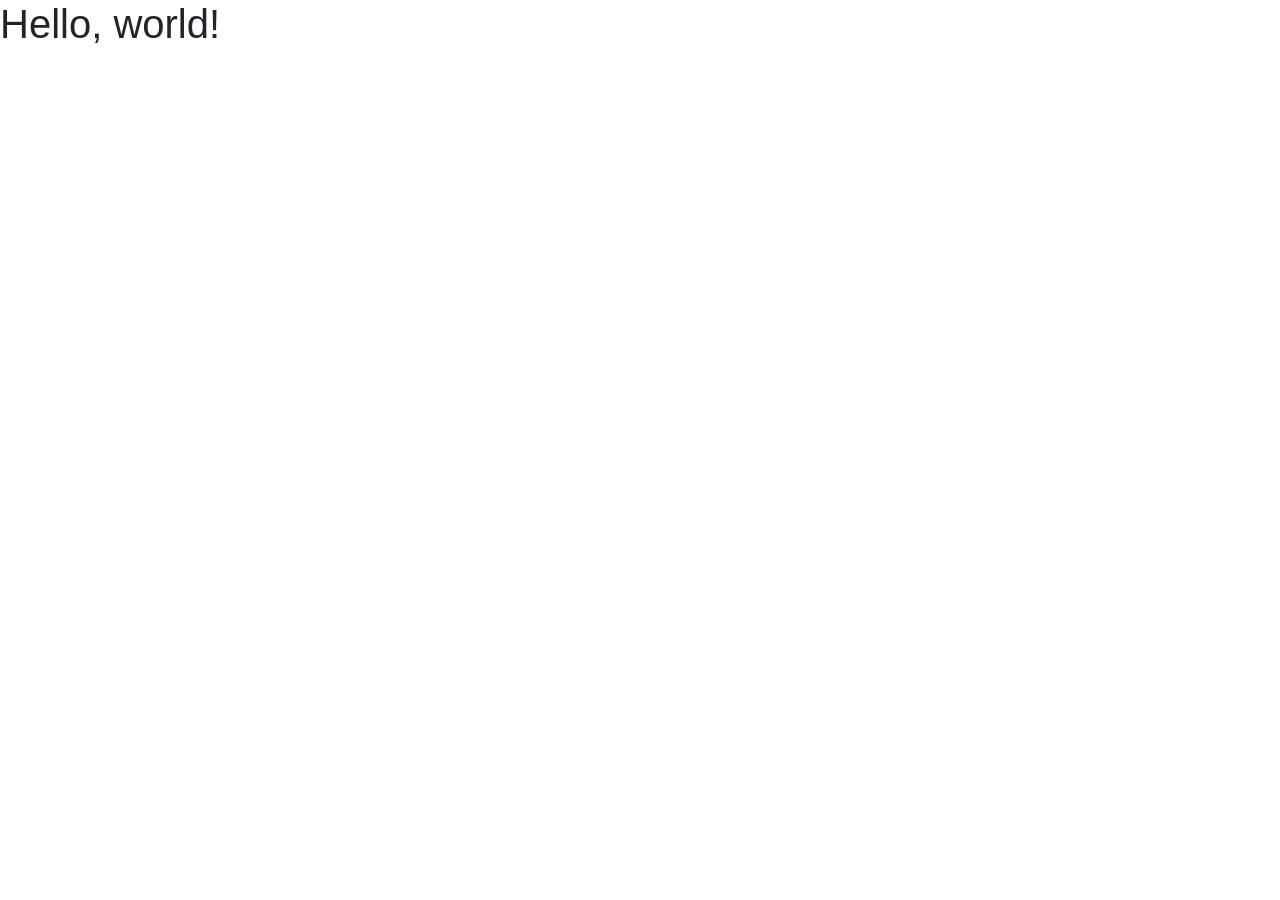
==== Week 01/Bootstrap/index.html @ c66749d3 "add bootstrap task" ====
<!DOCTYPE html>
<html lang="en">
  <head>
    <!-- Required meta tags -->
    <meta charset="utf-8" />
    <meta
      name="viewport"
      content="width=device-width, initial-scale=1, shrink-to-fit=no"
    />

    <!-- Bootstrap CSS -->
    <link
      rel="stylesheet"
      href="https://cdn.jsdelivr.net/npm/bootstrap@4.5.3/dist/css/bootstrap.min.css"
      integrity="sha384-TX8t27EcRE3e/ihU7zmQxVncDAy5uIKz4rEkgIXeMed4M0jlfIDPvg6uqKI2xXr2"
      crossorigin="anonymous"
    />

    <title>Hello, world!</title>
  </head>
  <body>
    <h1>Hello, world!</h1>

    <!-- Optional JavaScript; choose one of the two! -->

    <!-- Option 1: jQuery and Bootstrap Bundle (includes Popper) -->
    <script
      src="https://code.jquery.com/jquery-3.5.1.slim.min.js"
      integrity="sha384-DfXdz2htPH0lsSSs5nCTpuj/zy4C+OGpamoFVy38MVBnE+IbbVYUew+OrCXaRkfj"
      crossorigin="anonymous"
    ></script>
    <script
      src="https://cdn.jsdelivr.net/npm/bootstrap@4.5.3/dist/js/bootstrap.bundle.min.js"
      integrity="sha384-ho+j7jyWK8fNQe+A12Hb8AhRq26LrZ/JpcUGGOn+Y7RsweNrtN/tE3MoK7ZeZDyx"
      crossorigin="anonymous"
    ></script>

    <!-- Option 2: jQuery, Popper.js, and Bootstrap JS
    <script src="https://code.jquery.com/jquery-3.5.1.slim.min.js" integrity="sha384-DfXdz2htPH0lsSSs5nCTpuj/zy4C+OGpamoFVy38MVBnE+IbbVYUew+OrCXaRkfj" crossorigin="anonymous"></script>
    <script src="https://cdn.jsdelivr.net/npm/popper.js@1.16.1/dist/umd/popper.min.js" integrity="sha384-9/reFTGAW83EW2RDu2S0VKaIzap3H66lZH81PoYlFhbGU+6BZp6G7niu735Sk7lN" crossorigin="anonymous"></script>
    <script src="https://cdn.jsdelivr.net/npm/bootstrap@4.5.3/dist/js/bootstrap.min.js" integrity="sha384-w1Q4orYjBQndcko6MimVbzY0tgp4pWB4lZ7lr30WKz0vr/aWKhXdBNmNb5D92v7s" crossorigin="anonymous"></script>
    -->
  </body>
</html>
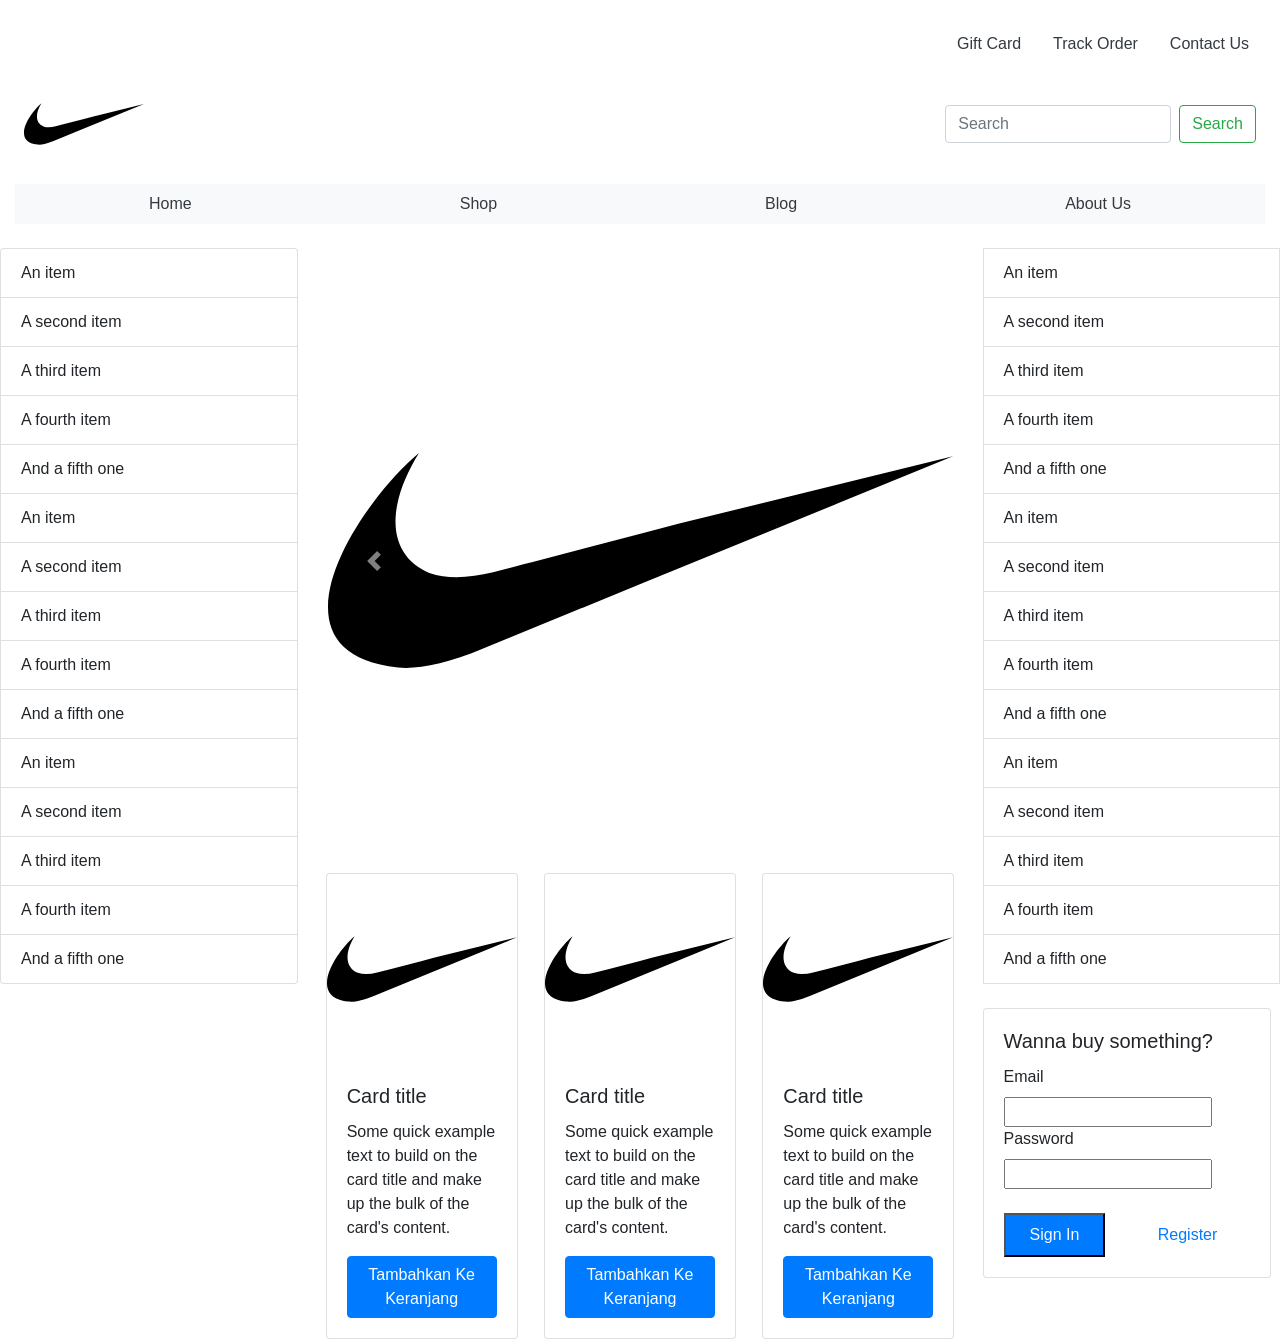
==== commit 06092c6d: "update layout" ====
--- a/Week 01/Bootstrap/index.html
+++ b/Week 01/Bootstrap/index.html
@@ -16,10 +16,190 @@
       crossorigin="anonymous"
     />
 
-    <title>Hello, world!</title>
+    <title>Nike world!</title>
   </head>
   <body>
-    <h1>Hello, world!</h1>
+    <div class="container-fluid">
+      <ul class="nav justify-content-end mt-4">
+        <li class="nav-item">
+          <a class="nav-link text-dark" href="#">Gift Card</a>
+        </li>
+        <li class="nav-item">
+          <a class="nav-link text-dark" href="#">Track Order</a>
+        </li>
+        <li class="nav-item">
+          <a class="nav-link text-dark" href="#">Contact Us</a>
+        </li>
+      </ul>
+      <div class="row justify-content-between px-4">
+        <img src="./public/img/nike.svg" alt="nike_logo" height="120" />
+        <div class="d-flex justify-content-end">
+          <form class="form-inline my-2 my-lg-0">
+            <input
+              class="form-control mr-sm-2"
+              type="search"
+              placeholder="Search"
+              aria-label="Search"
+            />
+            <button class="btn btn-outline-success my-2 my-sm-0" type="submit">
+              Search
+            </button>
+          </form>
+        </div>
+      </div>
+      <ul class="nav justify-content-around bg-light">
+        <li class="nav-item">
+          <a class="nav-link text-dark" href="#">Home</a>
+        </li>
+        <li class="nav-item">
+          <a class="nav-link text-dark" href="#">Shop</a>
+        </li>
+        <li class="nav-item">
+          <a class="nav-link text-dark" href="#">Blog</a>
+        </li>
+        <li class="nav-item">
+          <a class="nav-link text-dark" href="#">About Us</a>
+        </li>
+      </ul>
+    </div>
+
+    <div class="row mt-4">
+      <div class="col-3">
+        <ul class="list-group">
+          <li class="list-group-item">An item</li>
+          <li class="list-group-item">A second item</li>
+          <li class="list-group-item">A third item</li>
+          <li class="list-group-item">A fourth item</li>
+          <li class="list-group-item">And a fifth one</li>
+          <li class="list-group-item">An item</li>
+          <li class="list-group-item">A second item</li>
+          <li class="list-group-item">A third item</li>
+          <li class="list-group-item">A fourth item</li>
+          <li class="list-group-item">And a fifth one</li>
+          <li class="list-group-item">An item</li>
+          <li class="list-group-item">A second item</li>
+          <li class="list-group-item">A third item</li>
+          <li class="list-group-item">A fourth item</li>
+          <li class="list-group-item">And a fifth one</li>
+        </ul>
+      </div>
+      <div class="col-6">
+        <div
+          id="carouselExampleControls"
+          class="carousel slide"
+          data-ride="carousel"
+        >
+          <div class="carousel-inner">
+            <div class="carousel-item active">
+              <img
+                src="./public/img/nike.svg"
+                class="d-block w-100"
+                alt="jumbotron-image"
+              />
+            </div>
+            <div class="carousel-item">
+              <img
+                src="./public/img/nike.svg"
+                class="d-block w-100"
+                alt="jumbotron-image"
+              />
+            </div>
+            <div class="carousel-item">
+              <img
+                src="./public/img/nike.svg"
+                class="d-block w-100"
+                alt="jumbotron-image"
+              />
+            </div>
+          </div>
+          <a
+            class="carousel-control-prev"
+            href="#carouselExampleControls"
+            role="button"
+            data-slide="prev"
+          >
+            <span class="carousel-control-prev-icon" aria-hidden="true"></span>
+            <span class="sr-only">Previous</span>
+          </a>
+          <a
+            class="carousel-control-next"
+            href="#carouselExampleControls"
+            role="button"
+            data-slide="next"
+          >
+            <span class="carousel-control-next-icon" aria-hidden="true"></span>
+            <span class="sr-only">Next</span>
+          </a>
+        </div>
+        <div class="row justify-content-around">
+        <div class="card" style="width: 12rem">
+          <img src="./public/img/nike.svg" class="card-img-top" alt="..." />
+          <div class="card-body">
+            <h5 class="card-title">Card title</h5>
+            <p class="card-text">
+              Some quick example text to build on the card title and make up the
+              bulk of the card's content.
+            </p>
+            <a href="#" class="btn btn-primary">Tambahkan Ke Keranjang</a>
+          </div>
+        </div>
+        <div class="card" style="width: 12rem">
+          <img src="./public/img/nike.svg" class="card-img-top" alt="..." />
+          <div class="card-body">
+            <h5 class="card-title">Card title</h5>
+            <p class="card-text">
+              Some quick example text to build on the card title and make up the
+              bulk of the card's content.
+            </p>
+            <a href="#" class="btn btn-primary">Tambahkan Ke Keranjang</a>
+          </div>
+        </div>
+        <div class="card" style="width: 12rem">
+          <img src="./public/img/nike.svg" class="card-img-top" alt="..." />
+          <div class="card-body">
+            <h5 class="card-title">Card title</h5>
+            <p class="card-text">
+              Some quick example text to build on the card title and make up the
+              bulk of the card's content.
+            </p>
+            <a href="#" class="btn btn-primary">Tambahkan Ke Keranjang</a>
+          </div>
+        </div>
+      </div>
+      </div>
+        <div class="col-3">
+          <li class="list-group-item">An item</li>
+          <li class="list-group-item">A second item</li>
+          <li class="list-group-item">A third item</li>
+          <li class="list-group-item">A fourth item</li>
+          <li class="list-group-item">And a fifth one</li>
+          <li class="list-group-item">An item</li>
+          <li class="list-group-item">A second item</li>
+          <li class="list-group-item">A third item</li>
+          <li class="list-group-item">A fourth item</li>
+          <li class="list-group-item">And a fifth one</li>
+          <li class="list-group-item">An item</li>
+          <li class="list-group-item">A second item</li>
+          <li class="list-group-item">A third item</li>
+          <li class="list-group-item">A fourth item</li>
+          <li class="list-group-item">And a fifth one</li>
+
+          <div class="card mt-4" style="width: 18rem;">
+            <div class="card-body">
+              <h5 class="card-title">Wanna buy something?</h5>
+              <form action="">
+                <label>Email</label>
+                <input type="text">
+                <label>Password</label>
+                <input type="text">
+                <button class="mt-4 bg-primary px-4 text-light pt-2 pb-2" type="submit" href>Sign In</button>
+                <a class="ml-5" href="#">Register</a>
+              </form>
+            </div>
+          </div>
+        </div>
+      </div>
+    </div>
 
     <!-- Optional JavaScript; choose one of the two! -->
 
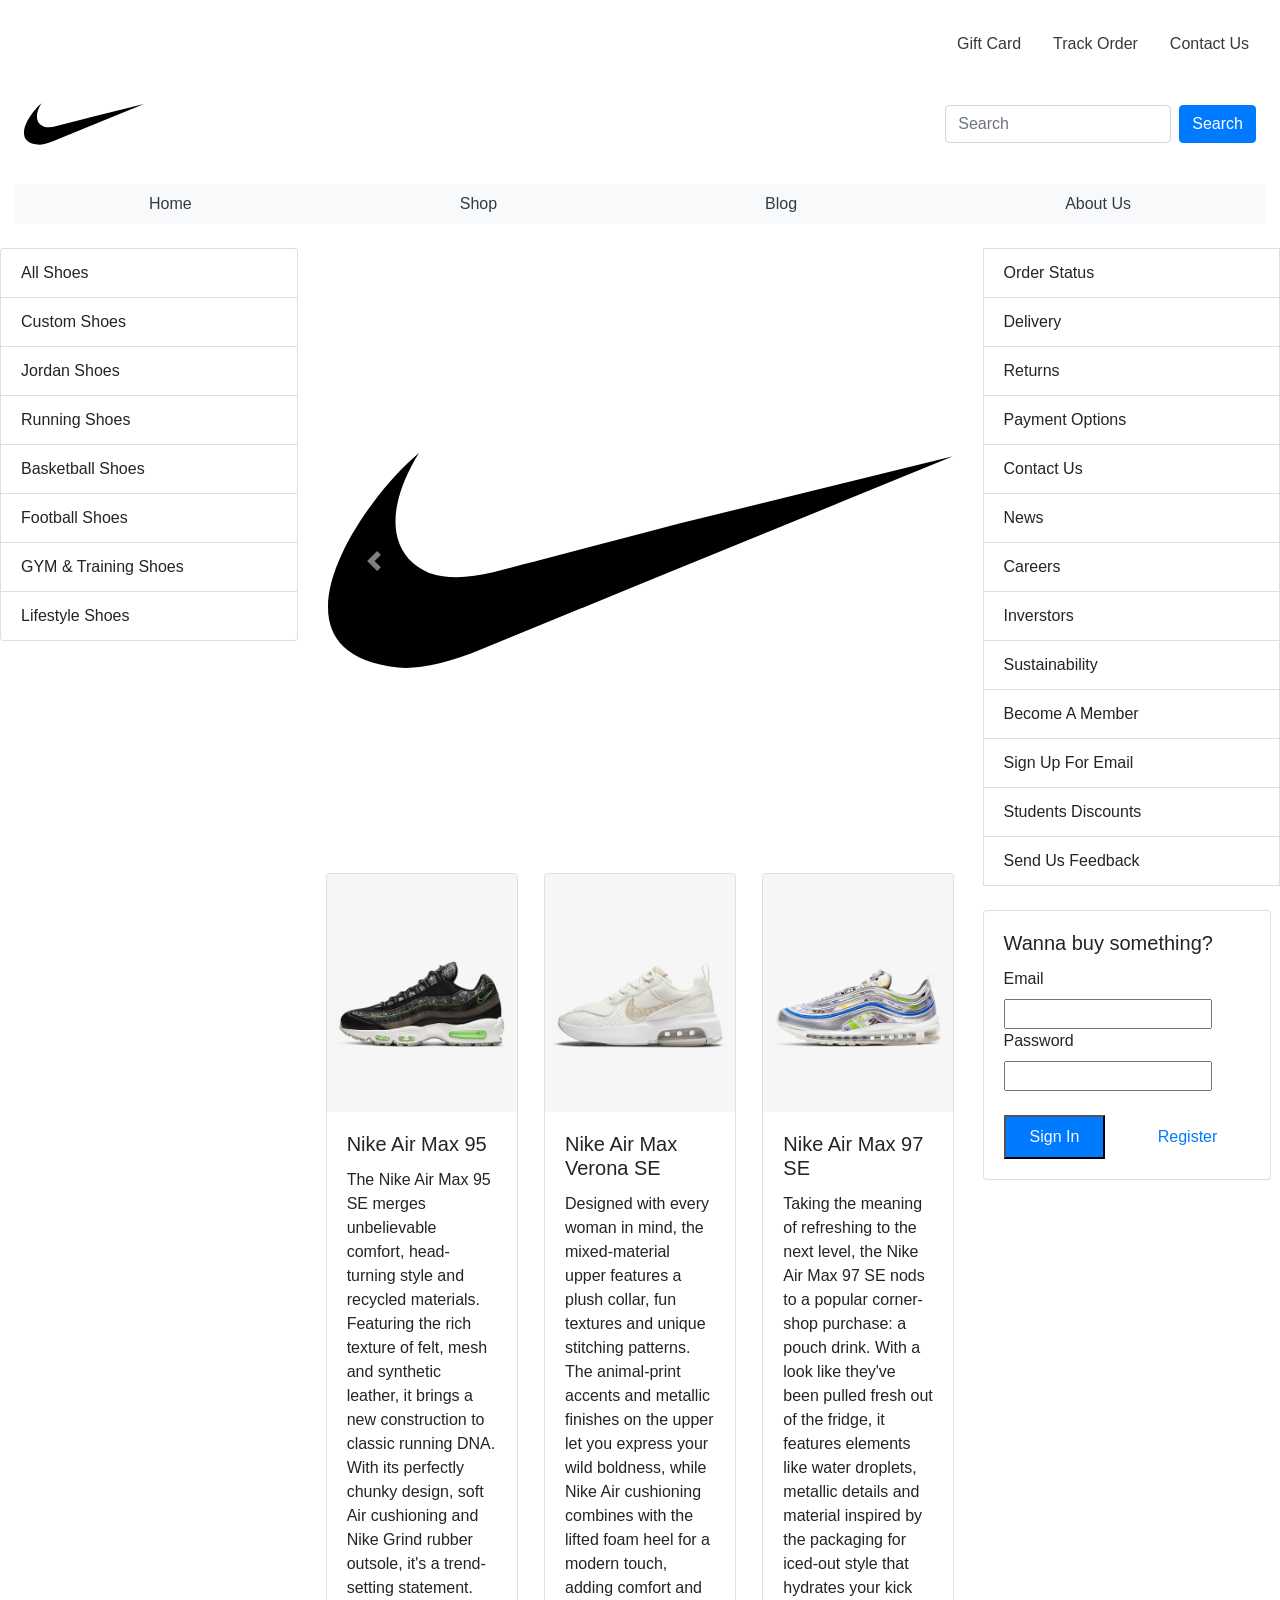
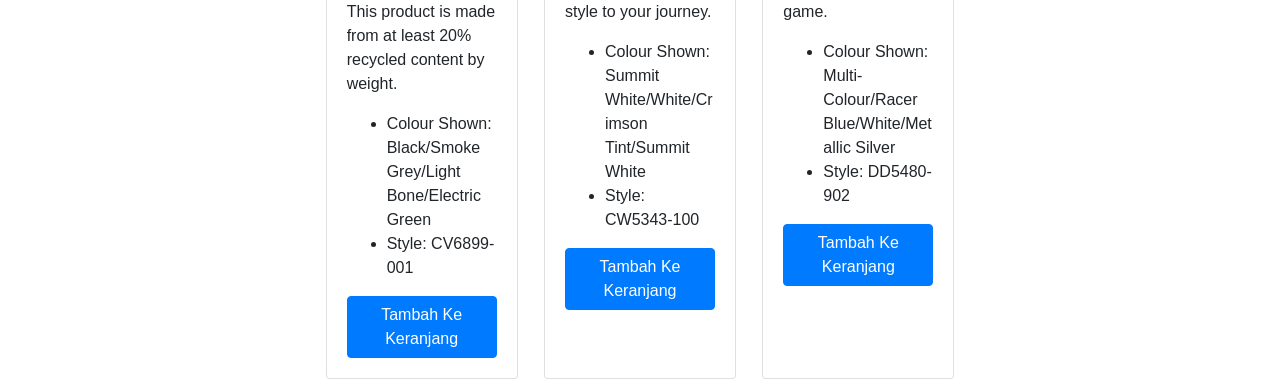
==== commit f85ac5eb: "finish" ====
--- a/Week 01/Bootstrap/index.html
+++ b/Week 01/Bootstrap/index.html
@@ -15,6 +15,9 @@
       integrity="sha384-TX8t27EcRE3e/ihU7zmQxVncDAy5uIKz4rEkgIXeMed4M0jlfIDPvg6uqKI2xXr2"
       crossorigin="anonymous"
     />
+
+    <!-- Font Awesome -->
+    <link rel="stylesheet" href="path/to/font-awesome/css/font-awesome.min.css">
 
     <title>Nike world!</title>
   </head>
@@ -41,8 +44,8 @@
               placeholder="Search"
               aria-label="Search"
             />
-            <button class="btn btn-outline-success my-2 my-sm-0" type="submit">
-              Search
+            <button class="btn btn-primary my-2 my-sm-0" type="submit">Search
+              <!-- <i class="fa fa-search" aria-hidden="true"></i> -->
             </button>
           </form>
         </div>
@@ -66,21 +69,14 @@
     <div class="row mt-4">
       <div class="col-3">
         <ul class="list-group">
-          <li class="list-group-item">An item</li>
-          <li class="list-group-item">A second item</li>
-          <li class="list-group-item">A third item</li>
-          <li class="list-group-item">A fourth item</li>
-          <li class="list-group-item">And a fifth one</li>
-          <li class="list-group-item">An item</li>
-          <li class="list-group-item">A second item</li>
-          <li class="list-group-item">A third item</li>
-          <li class="list-group-item">A fourth item</li>
-          <li class="list-group-item">And a fifth one</li>
-          <li class="list-group-item">An item</li>
-          <li class="list-group-item">A second item</li>
-          <li class="list-group-item">A third item</li>
-          <li class="list-group-item">A fourth item</li>
-          <li class="list-group-item">And a fifth one</li>
+          <li class="list-group-item">All Shoes</li>
+          <li class="list-group-item">Custom Shoes</li>
+          <li class="list-group-item">Jordan Shoes</li>
+          <li class="list-group-item">Running Shoes</li>
+          <li class="list-group-item">Basketball Shoes</li>
+          <li class="list-group-item">Football Shoes</li>
+          <li class="list-group-item">GYM & Training Shoes</li>
+          <li class="list-group-item">Lifestyle Shoes</li>
         </ul>
       </div>
       <div class="col-6">
@@ -133,56 +129,80 @@
         </div>
         <div class="row justify-content-around">
         <div class="card" style="width: 12rem">
-          <img src="./public/img/nike.svg" class="card-img-top" alt="..." />
+          <img src="./public/img/aa5e9c67-72fd-457c-95bf-1cf1323d15c6.png" class="card-img-top" alt="nike-shoes-image" />
           <div class="card-body">
-            <h5 class="card-title">Card title</h5>
+            <h5 class="card-title">Nike Air Max 95</h5>
             <p class="card-text">
-              Some quick example text to build on the card title and make up the
-              bulk of the card's content.
+              The Nike Air Max 95 SE merges unbelievable comfort, head-turning style and 
+              recycled materials. Featuring the rich texture of felt, mesh and synthetic 
+              leather, it brings a new construction to classic running DNA. With its perfectly 
+              chunky design, soft Air cushioning and Nike Grind rubber outsole, 
+              it's a trend-setting statement. This product is made from at least 20% 
+              recycled content by weight.
+              <ul>
+                <li>Colour Shown: Black/Smoke Grey/Light Bone/Electric Green</li>
+                <li>Style: CV6899-001</li>
+              </ul>
             </p>
-            <a href="#" class="btn btn-primary">Tambahkan Ke Keranjang</a>
+            <a href="#" class="btn btn-primary">Tambah Ke Keranjang</a>
           </div>
         </div>
         <div class="card" style="width: 12rem">
-          <img src="./public/img/nike.svg" class="card-img-top" alt="..." />
+          <img src="./public/img/265425e1-0c22-453a-9c90-c455b8f4945a.png" class="card-img-top" alt="nike-shoes-image" />
           <div class="card-body">
-            <h5 class="card-title">Card title</h5>
+            <h5 class="card-title">Nike Air Max Verona SE</h5>
             <p class="card-text">
-              Some quick example text to build on the card title and make up the
-              bulk of the card's content.
+              Designed with every woman in mind, the mixed-material upper features 
+              a plush collar, fun textures and unique stitching patterns. 
+              The animal-print accents and metallic finishes on the upper let you 
+              express your wild boldness, while Nike Air cushioning combines with 
+              the lifted foam heel for a modern touch, adding comfort and style to your journey.
+              <ul>
+                <li>Colour Shown: Summit White/White/Crimson Tint/Summit White</li>
+                <li>Style: CW5343-100</li>
+              </ul>
+
+
             </p>
-            <a href="#" class="btn btn-primary">Tambahkan Ke Keranjang</a>
+            <a href="#" class="btn btn-primary">Tambah Ke Keranjang</a>
           </div>
         </div>
         <div class="card" style="width: 12rem">
-          <img src="./public/img/nike.svg" class="card-img-top" alt="..." />
+          <img src="./public/img/99299e60-a797-41bd-91e5-e64167da73fd.png" class="card-img-top" alt="nike-shoes-image" />
           <div class="card-body">
-            <h5 class="card-title">Card title</h5>
+            <h5 class="card-title">Nike Air Max 97 SE</h5>
             <p class="card-text">
-              Some quick example text to build on the card title and make up the
-              bulk of the card's content.
+              Taking the meaning of refreshing to the next level, the Nike Air Max 97 SE 
+              nods to a popular corner-shop purchase: a pouch drink. With a look like 
+              they've been pulled fresh out of the fridge, it features elements like water 
+              droplets, metallic details and material inspired by the packaging for iced-out 
+              style that hydrates your kick game.
+              <ul>
+                <li>Colour Shown: Multi-Colour/Racer Blue/White/Metallic Silver</li>
+                <li>Style: DD5480-902</li>
+              </ul>
+
+
             </p>
-            <a href="#" class="btn btn-primary">Tambahkan Ke Keranjang</a>
+            <a href="#" class="btn btn-primary">Tambah Ke Keranjang</a>
           </div>
         </div>
       </div>
       </div>
         <div class="col-3">
-          <li class="list-group-item">An item</li>
-          <li class="list-group-item">A second item</li>
-          <li class="list-group-item">A third item</li>
-          <li class="list-group-item">A fourth item</li>
-          <li class="list-group-item">And a fifth one</li>
-          <li class="list-group-item">An item</li>
-          <li class="list-group-item">A second item</li>
-          <li class="list-group-item">A third item</li>
-          <li class="list-group-item">A fourth item</li>
-          <li class="list-group-item">And a fifth one</li>
-          <li class="list-group-item">An item</li>
-          <li class="list-group-item">A second item</li>
-          <li class="list-group-item">A third item</li>
-          <li class="list-group-item">A fourth item</li>
-          <li class="list-group-item">And a fifth one</li>
+          <li class="list-group-item">Order Status</li>
+          <li class="list-group-item">Delivery</li>
+          <li class="list-group-item">Returns</li>
+          <li class="list-group-item">Payment Options</li>
+          <li class="list-group-item">Contact Us</li>
+          <li class="list-group-item">News</li>
+          <li class="list-group-item">Careers</li>
+          <li class="list-group-item">Inverstors</li>
+          <li class="list-group-item">Sustainability</li>
+          <li class="list-group-item">Become A Member</li>
+          <li class="list-group-item">Sign Up For Email</li>
+          <li class="list-group-item">Students Discounts</li>
+          <li class="list-group-item">Send Us Feedback</li>
 
           <div class="card mt-4" style="width: 18rem;">
             <div class="card-body">
